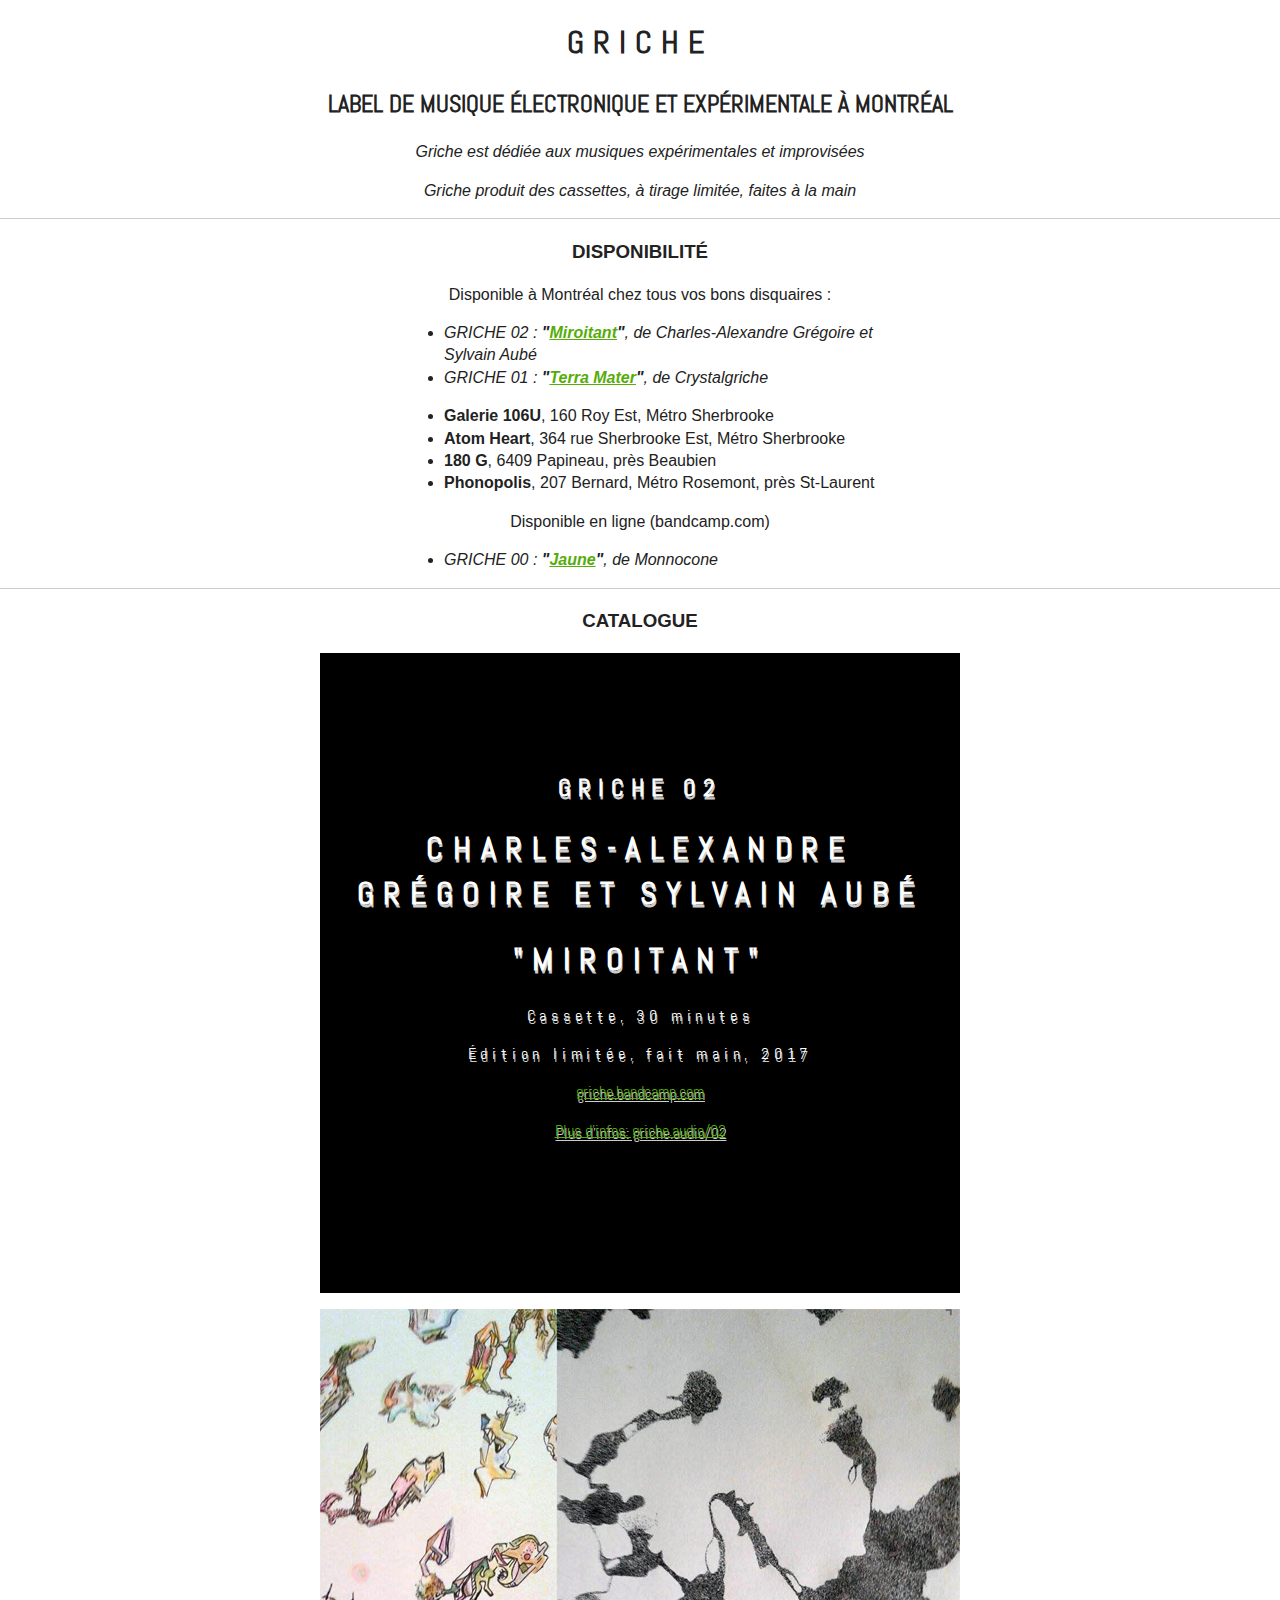
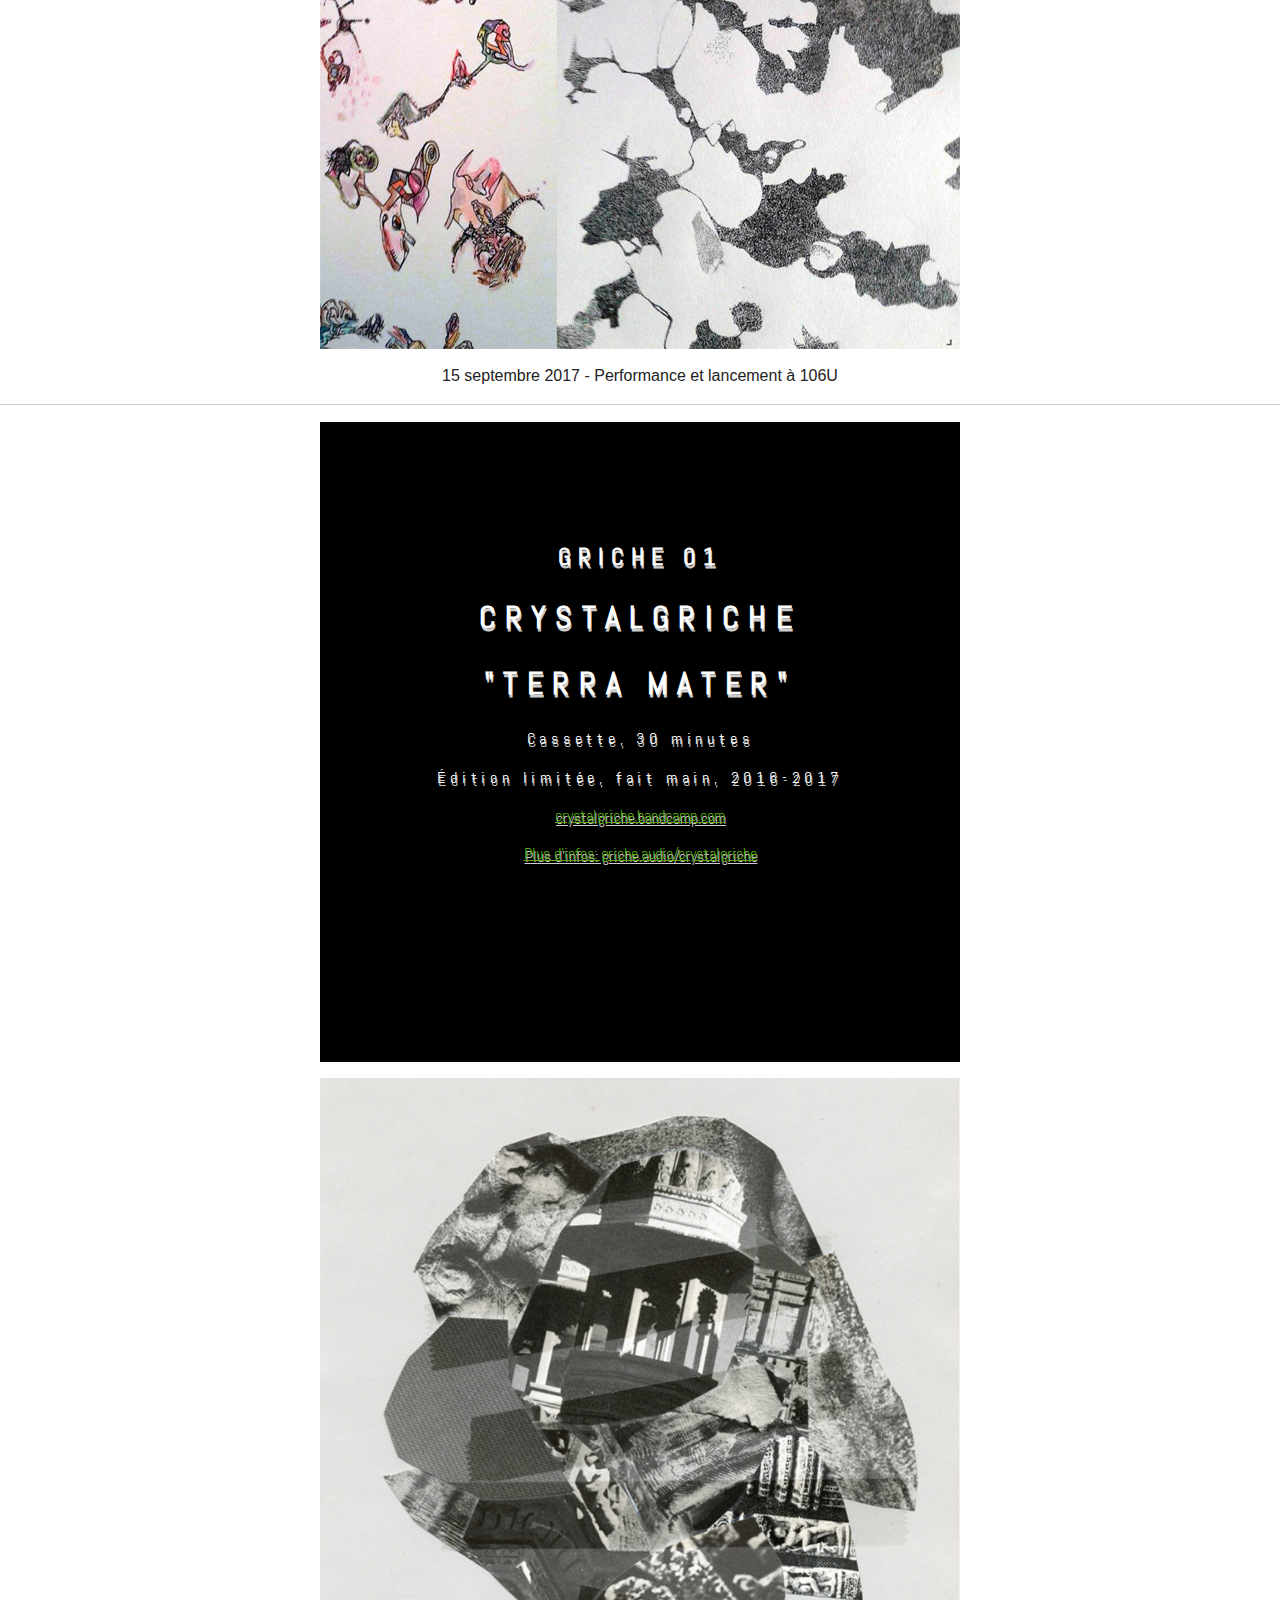
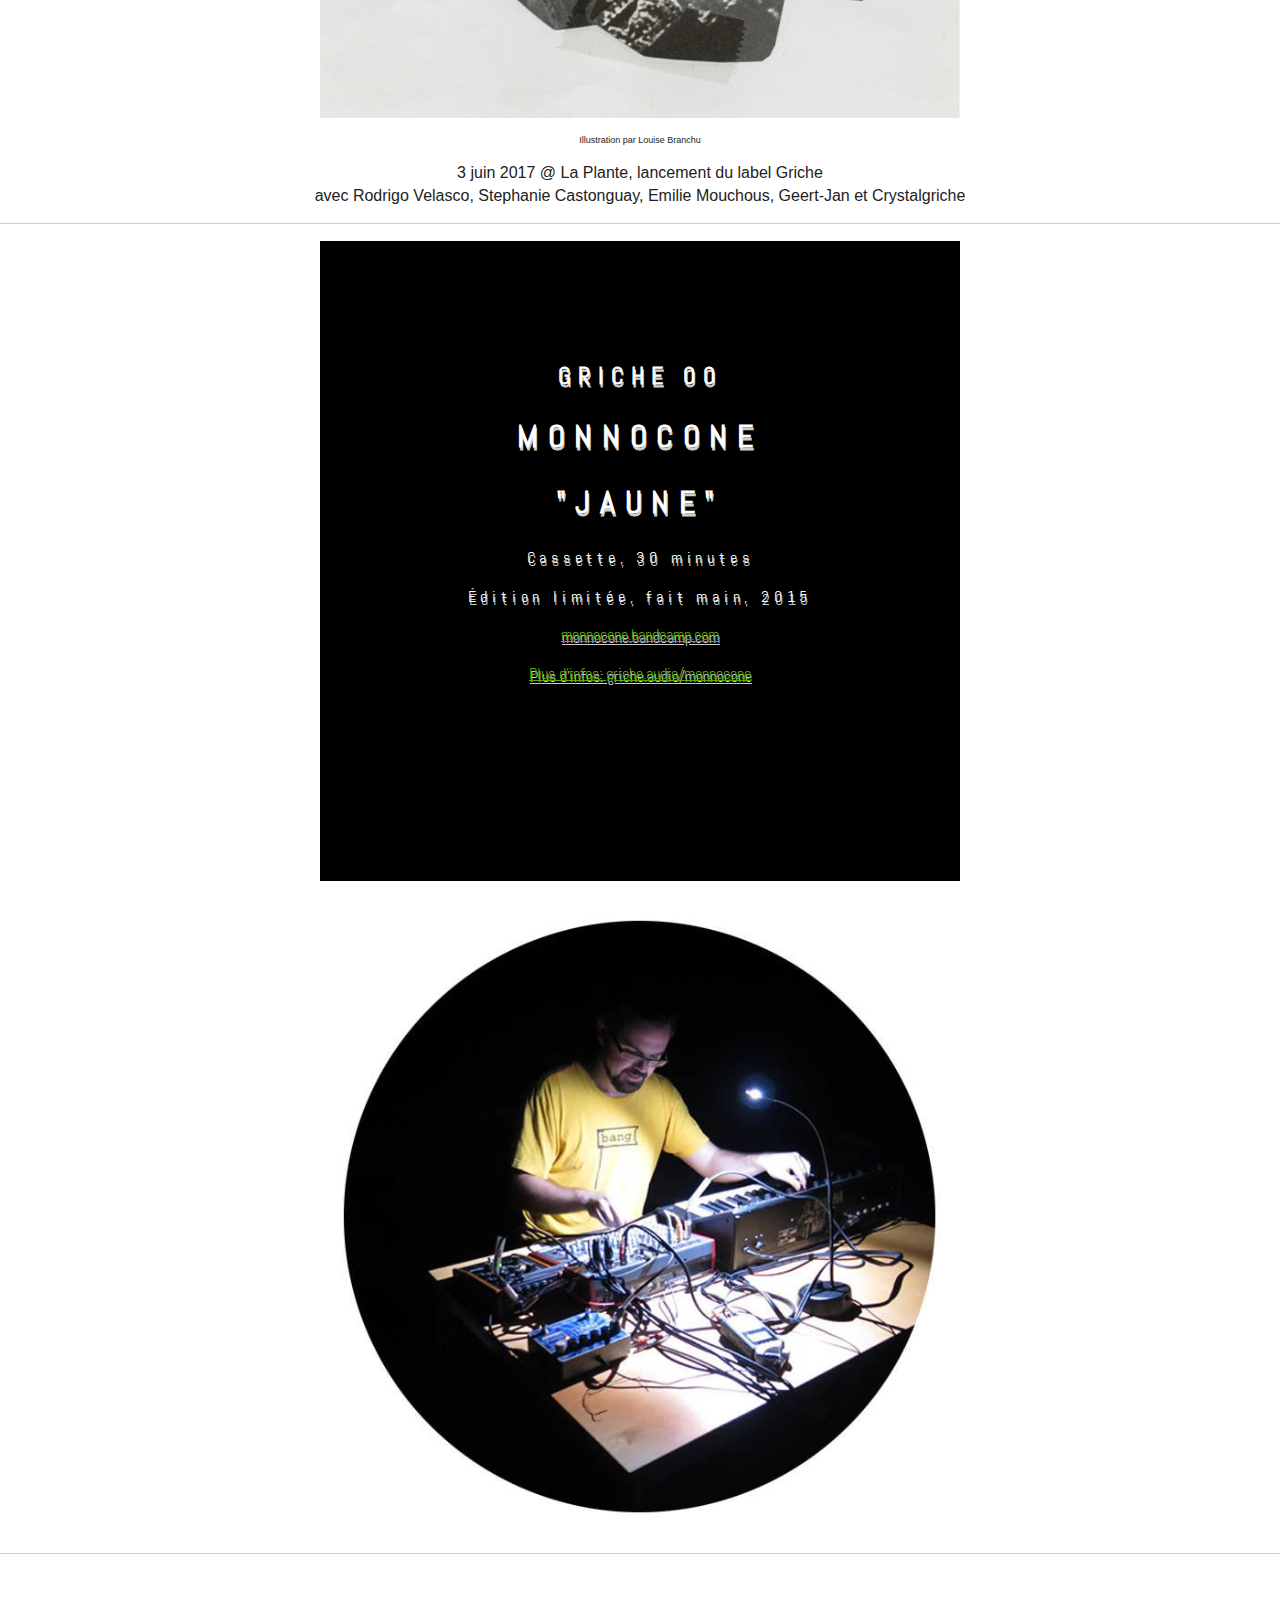
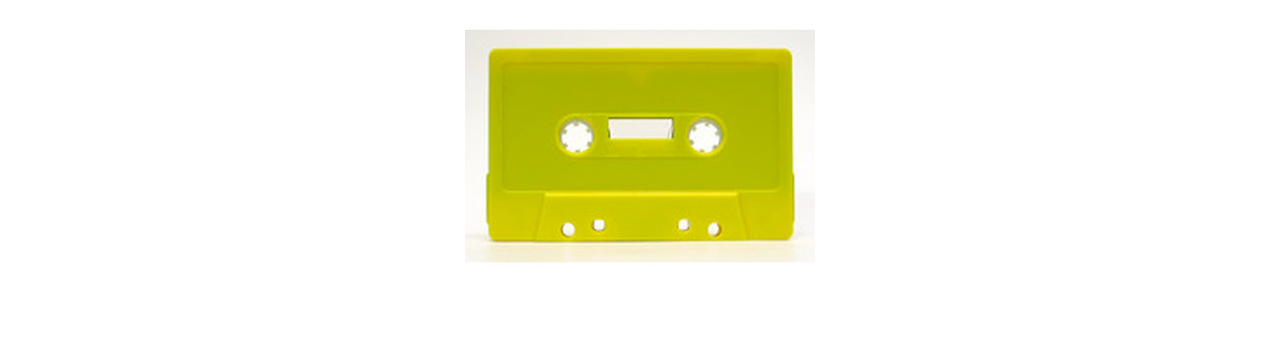
==== index.html @ cfc30053 "Version initiale" ====
<!doctype html>
<html class="no-js" lang="">
    <head>
        <meta charset="utf-8">
        <meta http-equiv="X-UA-Compatible" content="IE=edge,chrome=1">
        <title></title>
        <meta name="description" content="">
        <meta name="viewport" content="width=device-width, initial-scale=1">
        <link rel="apple-touch-icon" href="apple-touch-icon.png">

        <link rel="stylesheet" href="css/normalize.min.css">
        <link rel="stylesheet" href="css/main.css">
        <link rel="stylesheet" href="css/custom.css">

        <script src="js/vendor/modernizr-2.8.3.min.js"></script>
    </head>
    <body>
    <!-- "The electric current has no memory, is governed only by the present, and is thus in great measure authorized to unleash improbable phenomena"
(The Time of Roland Kayn's Cybernetic Music) -->
        <!--[if lt IE 8]>
            <p class="browserupgrade">You are using an <strong>outdated</strong> browser. Please <a href="http://browsehappy.com/">upgrade your browser</a> to improve your experience.</p>
        <![endif]-->


        <h1>GRICHE</h1>
        <h2>LABEL DE MUSIQUE ÉLECTRONIQUE ET EXPÉRIMENTALE À MONTRÉAL</h2>
        <p><em>Griche est dédiée aux musiques expérimentales et improvisées</em></p>
        <p><em>Griche produit des cassettes, à tirage limitée, faites à la main</em></p>
       <hr />
        <h3>DISPONIBILITÉ</h3>
        <p>Disponible à Montréal chez tous vos bons disquaires : 
        <ul style="width: 432px;text-align: left;margin: 0 auto">
            <li><em>GRICHE 02 : <strong>"<a href="https://griche.bandcamp.com/releases">Miroitant</a>"</strong>, de Charles-Alexandre Grégoire et Sylvain Aubé</em></li>
            <li><em>GRICHE 01 : <strong>"<a href="https://crystalgriche.bandcamp.com/album/terra-mater">Terra Mater</a>"</strong>, de Crystalgriche</em></li>
        </ul>
        <p></p>
        <ul style="width: 432px;text-align: left;margin: 0 auto">
            <li><strong>Galerie 106U</strong>, 160 Roy Est, Métro Sherbrooke</li>
            <li><strong>Atom Heart</strong>, 364 rue Sherbrooke Est, Métro Sherbrooke</li>
            <li><strong>180 G</strong>, 6409 Papineau, près Beaubien</li>
            <li><strong>Phonopolis</strong>, 207 Bernard, Métro Rosemont, près St-Laurent</li>
        </ul>
         <p>Disponible en ligne (bandcamp.com)</p>
         <ul style="width: 432px;text-align: left;margin: 0 auto">
            <li><em>GRICHE 00 : <strong>"<a href="https://monnocone.bandcamp.com/album/jaune">Jaune</a>"</strong>, de Monnocone</em></li></ul>
<hr />
        <h3>CATALOGUE</h3>
<div class="noirsilence" style="">
             <p>&nbsp;</p>
         <p>&nbsp;</p>
         <p>&nbsp;</p>
            <h2 style="letter-spacing:0.3em;">GRICHE 02</h2>
        <h1 style="letter-spacing:0.3em;">CHARLES-ALEXANDRE GRÉGOIRE ET SYLVAIN AUBÉ</h1>
        <h1 style="letter-spacing:0.3em;">"MIROITANT"</h1>
        <p style="letter-spacing:0.3em;">Cassette, 30 minutes</p>
        <p style="letter-spacing:0.3em;">Édition limitée, fait main, 2017</p>
        <p><a style="color:#56ad09" href="http://griche.bandcamp.com">griche.bandcamp.com</a></p>
        <p><a style="color:#56ad09" href="http://griche.audio/02">Plus d'infos: griche.audio/02</a></p>
</div>
       <p><img style="width:640px" src="/02/img/pochette-carre_.png"></p>
               <p>15 septembre 2017 - Performance et lancement à 106U</p>

<hr />
<div class="noirsilence" style="">
             <p>&nbsp;</p>
         <p>&nbsp;</p>
         <p>&nbsp;</p>
            <h2 style="letter-spacing:0.3em;">GRICHE 01</h2>
        <h1 style="letter-spacing:0.3em;">CRYSTALGRICHE</h1>
        <h1 style="letter-spacing:0.3em;">"TERRA MATER"</h1>
        <p style="letter-spacing:0.3em;">Cassette, 30 minutes</p>
        <p style="letter-spacing:0.3em;">Édition limitée, fait main, 2016-2017</p>
        <p><a style="color:#56ad09" href="http://crystalgriche.bandcamp.com">crystalgriche.bandcamp.com</a></p>
                <p><a style="color:#56ad09" href="http://griche.audio/crystalgriche">Plus d'infos: griche.audio/crystalgriche</a></p>
</div>
<p><img style="width:640px" src="img/terra_mater_couverture_louise_branchu.jpg" alt="Pochette de l'album Terra Mater du groupe Crystalgriche. Illustration par Louise Branchu"></p><p style="text-align:center;font-size: 9px;">Illustration par Louise Branchu</p>
         <p>3 juin 2017 @ La Plante, lancement du label Griche<br>
 avec Rodrigo Velasco, Stephanie Castonguay, Emilie Mouchous, Geert-Jan et Crystalgriche</p>

<hr />
<div class="noirsilence" style="">
             <p>&nbsp;</p>
         <p>&nbsp;</p>
         <p>&nbsp;</p>
            <h2 style="letter-spacing:0.3em;">GRICHE 00</h2>
        <h1 style="letter-spacing:0.3em;">MONNOCONE</h1>
        <h1 style="letter-spacing:0.3em;">"JAUNE"</h1>
        <p style="letter-spacing:0.3em;">Cassette, 30 minutes</p>
        <p style="letter-spacing:0.3em;">Édition limitée, fait main, 2015</p>
        <p><a style="color:#56ad09" href="http://monnocone.bandcamp.com">monnocone.bandcamp.com</a></p>
        <p><a style="color:#56ad09" href="http://griche.audio/monnocone">Plus d'infos: griche.audio/monnocone</a></p>
</div>
<p><img  style="width:640px" src="img/0008313419_10.jpg"></p>
<hr />
<p><a href="http://griche.audio/"><img src="img/a2353538528_2.jpg"></a></p>
<!--Qui a vraiment besoin d'un pied de page?-->
<!--Je sais que personne ne regarde jamais le code source. Easter Egg!!!

<hr />
<hr />
<hr />
<hr />-->
<!-- Handmade with HTML5 BOILERPLATE -->
<!-- Scripts -->
        <script src="//ajax.googleapis.com/ajax/libs/jquery/1.11.2/jquery.min.js"></script>
        <script>window.jQuery || document.write('<script src="js/vendor/jquery-1.11.2.min.js"><\/script>')</script>

        <script src="js/plugins.js"></script>
        <script src="js/main.js"></script>

        <!-- Google Analytics: change UA-XXXXX-X to be your site's ID. -->
        <script>
            (function(b,o,i,l,e,r){b.GoogleAnalyticsObject=l;b[l]||(b[l]=
            function(){(b[l].q=b[l].q||[]).push(arguments)});b[l].l=+new Date;
            e=o.createElement(i);r=o.getElementsByTagName(i)[0];
            e.src='//www.google-analytics.com/analytics.js';
            r.parentNode.insertBefore(e,r)}(window,document,'script','ga'));
            ga('create','UA-XXXXX-X','auto');ga('send','pageview');
        </script>
    </body>
</html>
---- css/main.css ----
/*! HTML5 Boilerplate v5.0 | MIT License | http://h5bp.com/ */

html {
    color: #222;
    font-size: 1em;
    line-height: 1.4;
}

::-moz-selection {
    background: #b3d4fc;
    text-shadow: none;
}

::selection {
    background: #b3d4fc;
    text-shadow: none;
}

hr {
    display: block;
    height: 1px;
    border: 0;
    border-top: 1px solid #ccc;
    margin: 1em 0;
    padding: 0;
}

audio,
canvas,
iframe,
img,
svg,
video {
    vertical-align: middle;
}

fieldset {
    border: 0;
    margin: 0;
    padding: 0;
}

textarea {
    resize: vertical;
}

.browserupgrade {
    margin: 0.2em 0;
    background: #ccc;
    color: #000;
    padding: 0.2em 0;
}


/* ==========================================================================
   Author's custom styles
   ========================================================================== */















/* ==========================================================================
   Media Queries
   ========================================================================== */

@media only screen and (min-width: 35em) {

}

@media print,
       (-o-min-device-pixel-ratio: 5/4),
       (-webkit-min-device-pixel-ratio: 1.25),
       (min-resolution: 120dpi) {

}

/* ==========================================================================
   Helper classes
   ========================================================================== */

.hidden {
    display: none !important;
    visibility: hidden;
}

.visuallyhidden {
    border: 0;
    clip: rect(0 0 0 0);
    height: 1px;
    margin: -1px;
    overflow: hidden;
    padding: 0;
    position: absolute;
    width: 1px;
}

.visuallyhidden.focusable:active,
.visuallyhidden.focusable:focus {
    clip: auto;
    height: auto;
    margin: 0;
    overflow: visible;
    position: static;
    width: auto;
}

.invisible {
    visibility: hidden;
}

.clearfix:before,
.clearfix:after {
    content: " ";
    display: table;
}

.clearfix:after {
    clear: both;
}

.clearfix {
    *zoom: 1;
}

/* ==========================================================================
   Print styles
   ========================================================================== */

@media print {
    *,
    *:before,
    *:after {
        background: transparent !important;
        color: #000 !important;
        box-shadow: none !important;
        text-shadow: none !important;
    }

    a,
    a:visited {
        text-decoration: underline;
    }

    a[href]:after {
        content: " (" attr(href) ")";
    }

    abbr[title]:after {
        content: " (" attr(title) ")";
    }

    a[href^="#"]:after,
    a[href^="javascript:"]:after {
        content: "";
    }

    pre,
    blockquote {
        border: 1px solid #999;
        page-break-inside: avoid;
    }

    thead {
        display: table-header-group;
    }

    tr,
    img {
        page-break-inside: avoid;
    }

    img {
        max-width: 100% !important;
    }

    p,
    h2,
    h3 {
        orphans: 3;
        widows: 3;
    }

    h2,
    h3 {
        page-break-after: avoid;
    }
}
---- css/custom.css ----
/**
"The electric current has no memory, is governed only by the present, and is thus in great measure authorized to unleash improbable phenomena"
(The Time of Roland Kayn's Cybernetic Music)
*/

@font-face {
    font-family: 'abel';
    src: url('../webfonts/abel/abel-regular-webfont.eot');
    src: url('../webfonts/abel/abel-regular-webfont.eot?#iefix') format('embedded-opentype'),
         url('../webfonts/abel/abel-regular-webfont.woff2') format('woff2'),
         url('../webfonts/abel/abel-regular-webfont.woff') format('woff'),
         url('../webfonts/abel/abel-regular-webfont.ttf') format('truetype'),
         url('../webfonts/abel/abel-regular-webfont.svg#abelregular') format('svg');
    font-weight: normal;
    font-style: normal;

}
body {
text-align:center;	
}
h1 {
letter-spacing: 9px;
font-family: abel;
text-align: center;
}
h2 {
	letter-spacing: 0px;
font-family: abel;
text-align: center;
}
p {

}
a {
	color: #56ad09;
}
.noirsilence {
	margin: 0 auto;
	 width: 640px;
	 height: 640px;
	 background-color: #000;
	 color: #fff;
	 font-family: abel;

}


.noirsilence h1 {
  text-shadow: 1px 3px #ccc;
  	 font-size: 32px;
}
.noirsilence h2 {
  text-shadow: 1px 3px #ccc;
  	 font-size: 24px;
}
.noirsilence p {
  text-shadow: 1px 3px #ccc;
  	 font-size: 16px;
}
.noirsilence a {
  text-shadow: 1px 3px #ccc;
  	color: #56ad09;
  		 font-size: 16px;
}
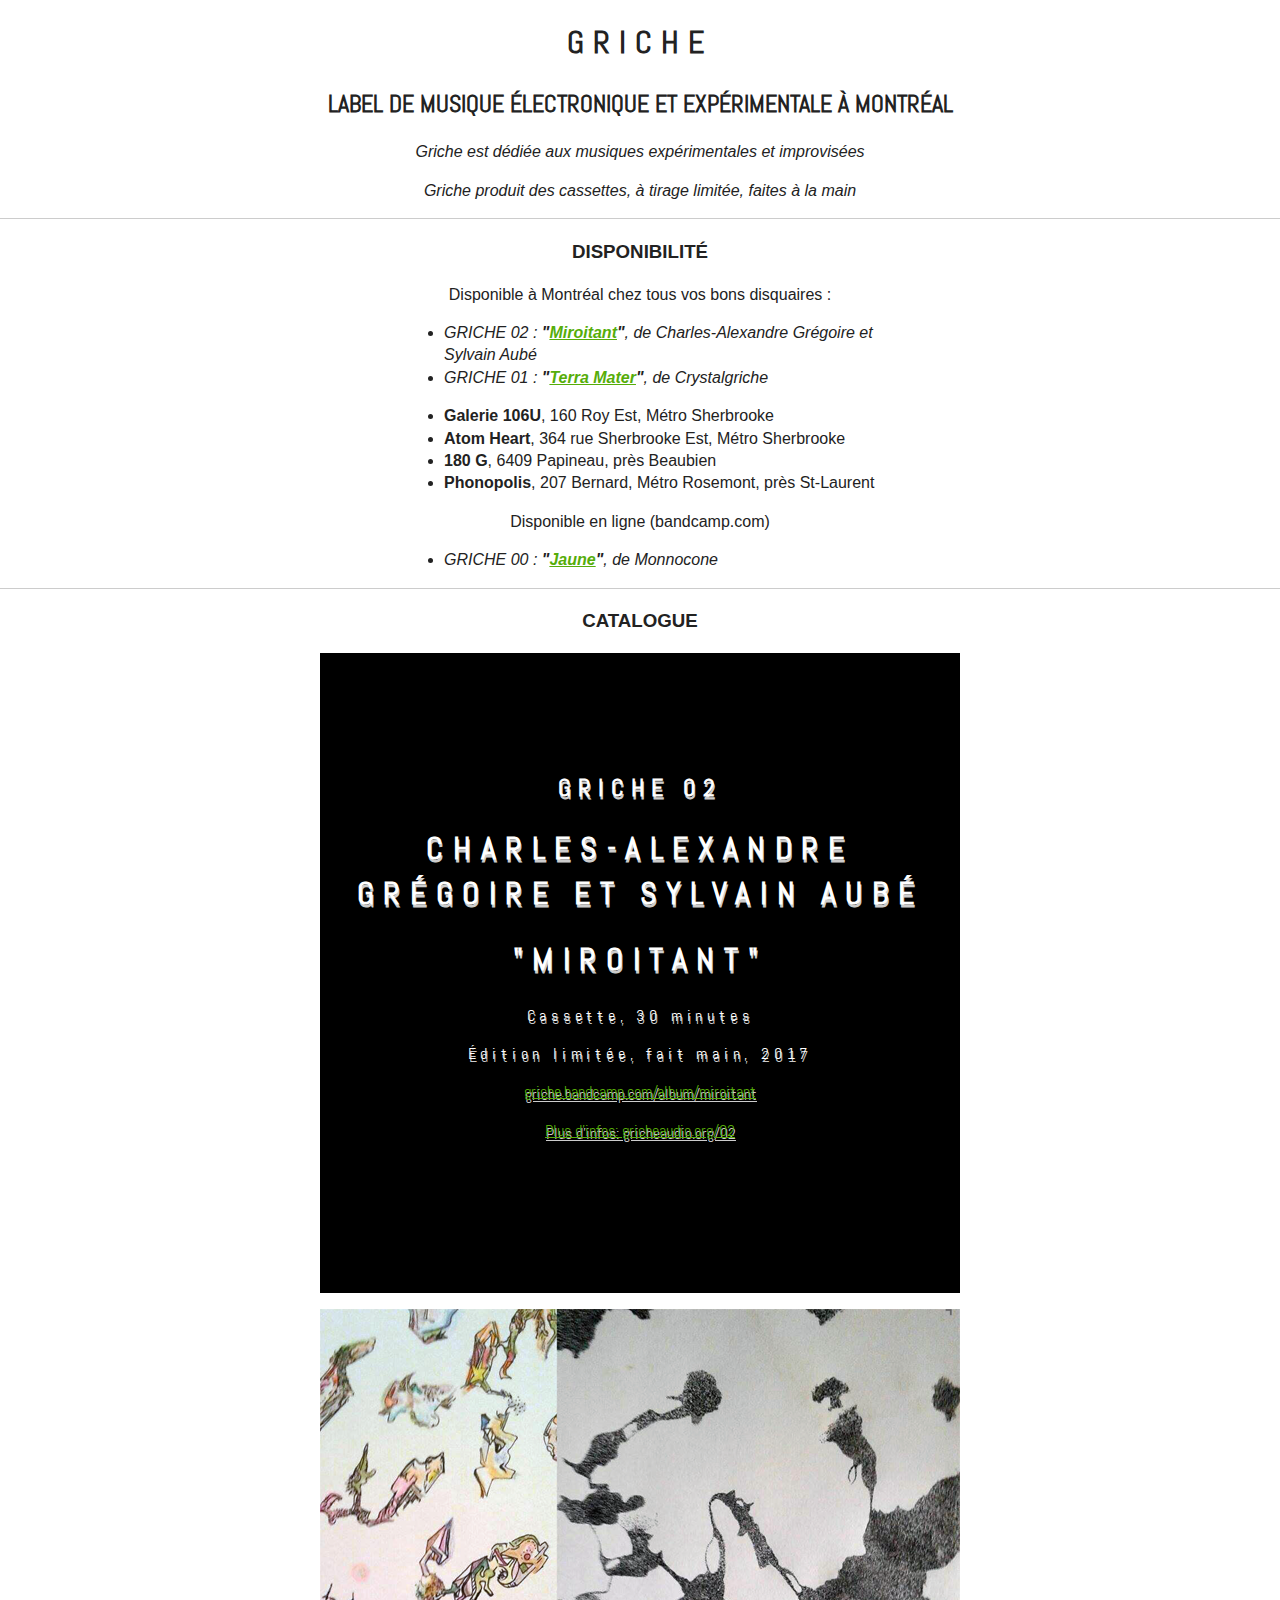
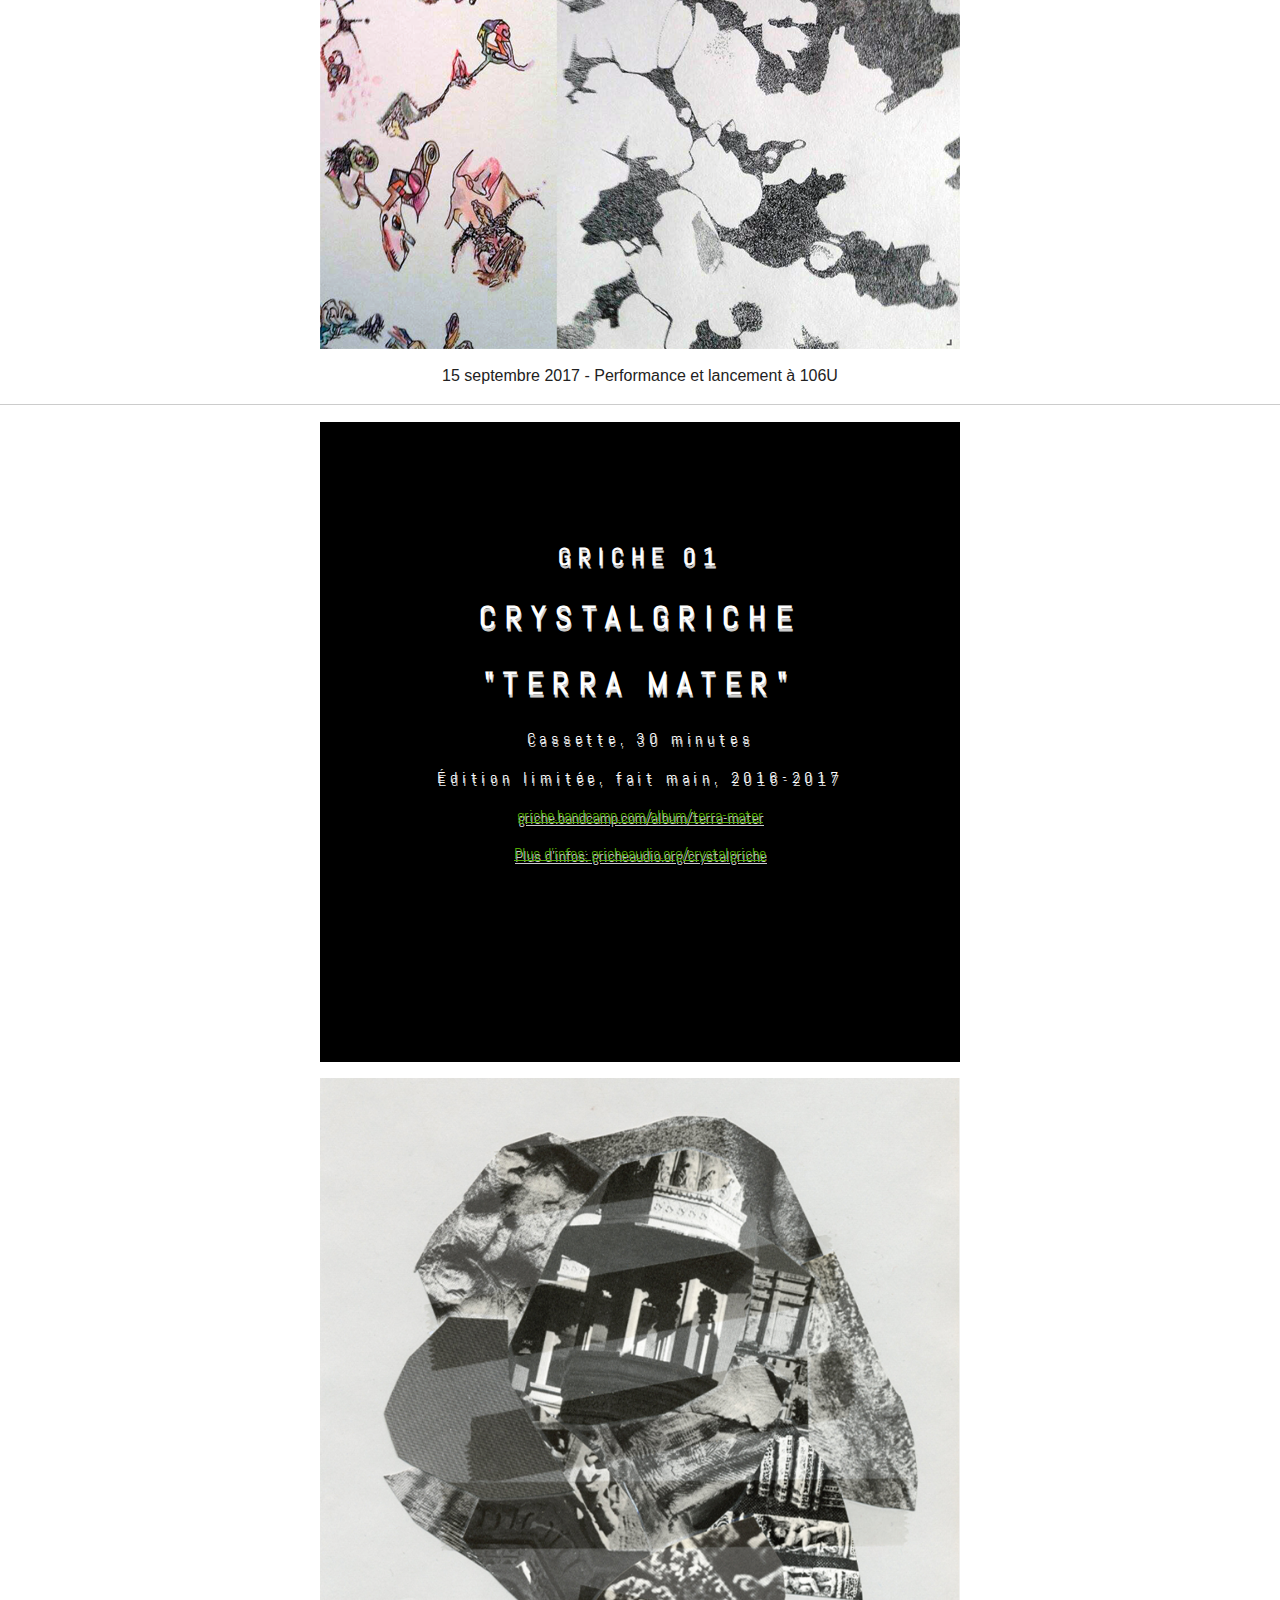
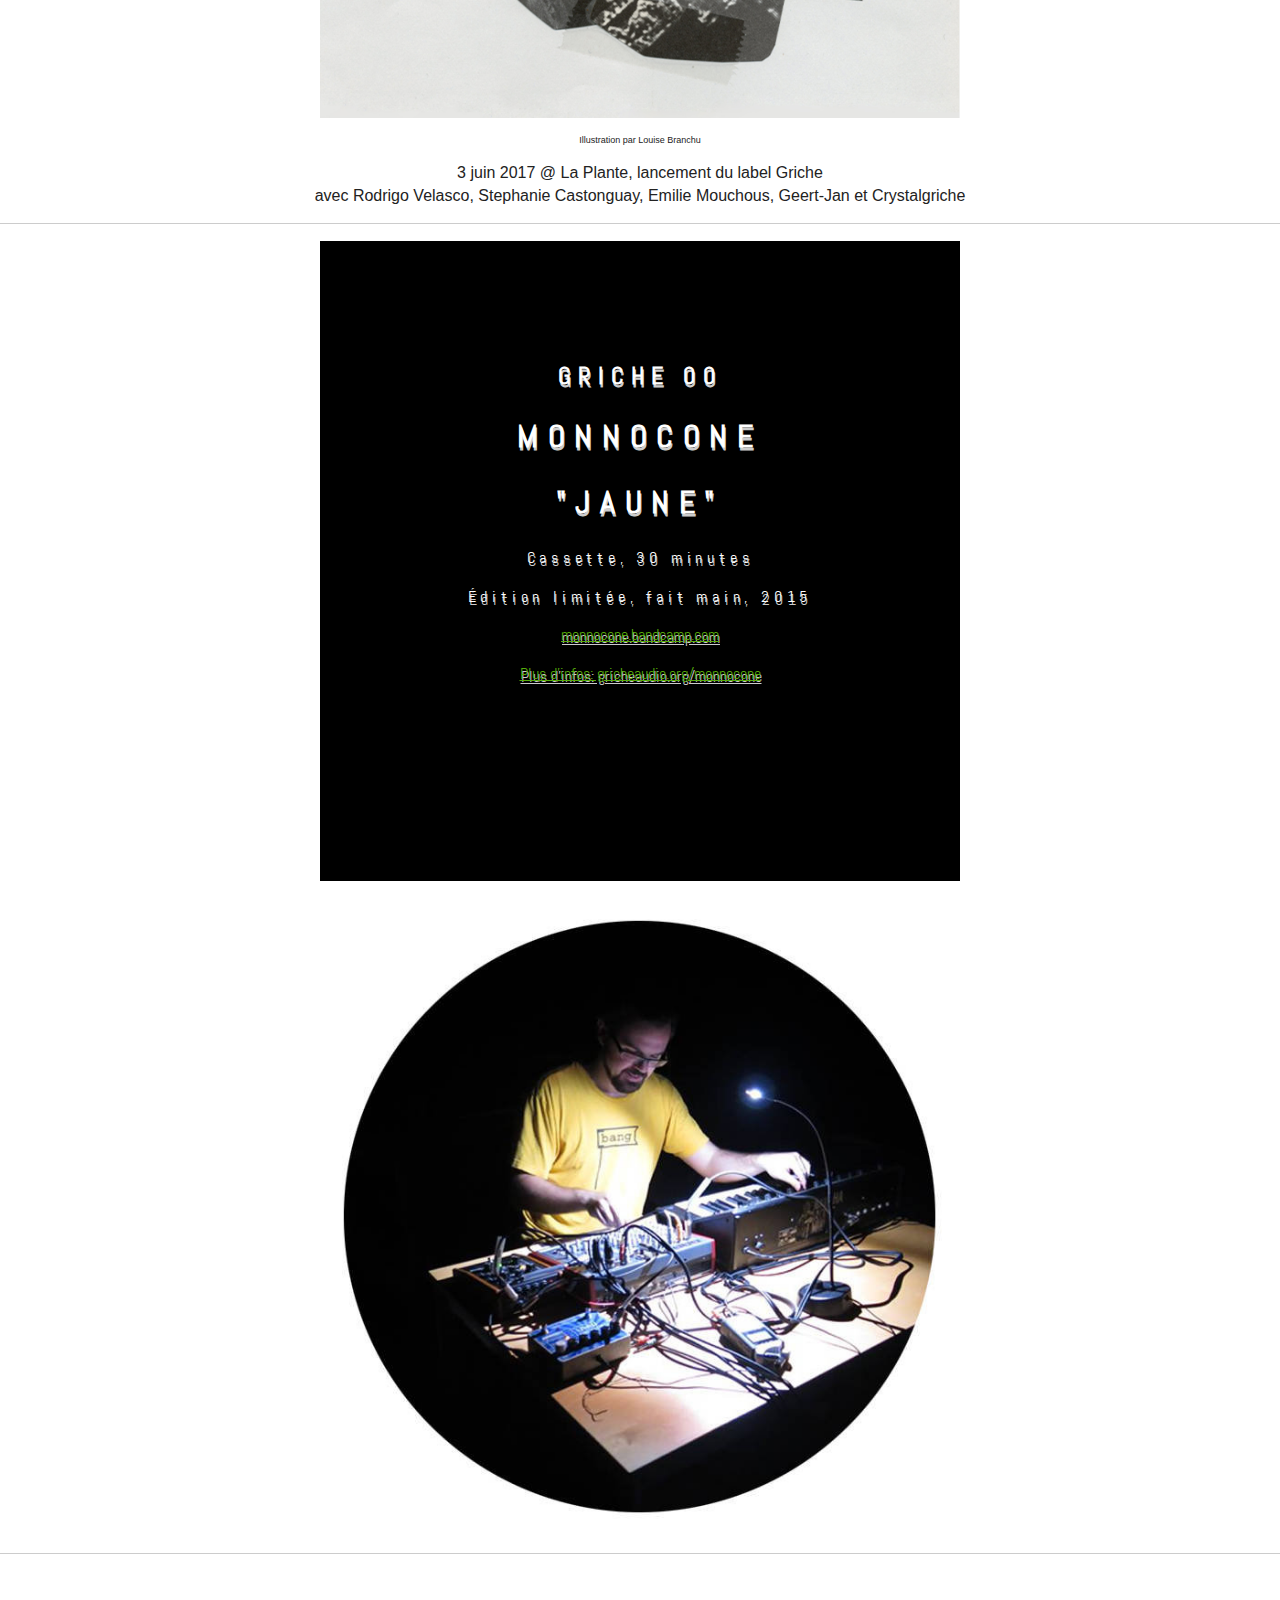
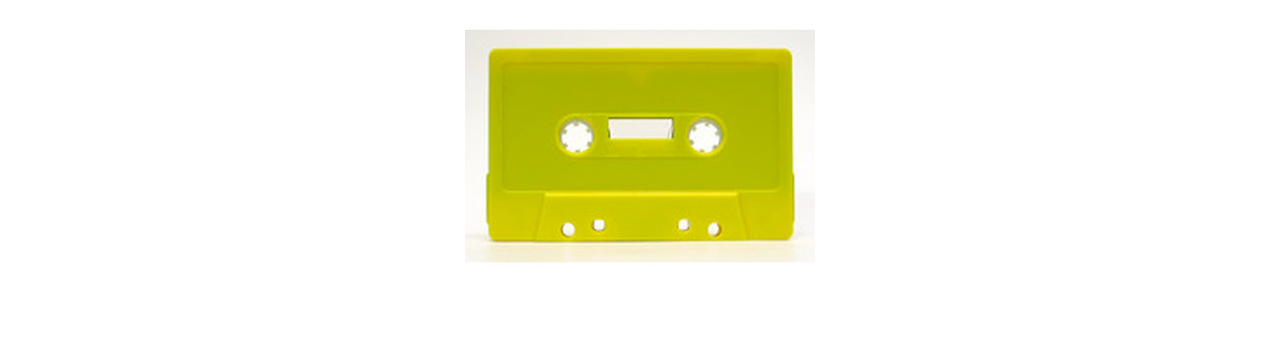
==== commit e689c051: "Remplacer lien absolu par lien relatif suite au changement de domaine" ====
--- a/index.html
+++ b/index.html
@@ -20,8 +20,6 @@
         <!--[if lt IE 8]>
             <p class="browserupgrade">You are using an <strong>outdated</strong> browser. Please <a href="http://browsehappy.com/">upgrade your browser</a> to improve your experience.</p>
         <![endif]-->
-
-
         <h1>GRICHE</h1>
         <h2>LABEL DE MUSIQUE ÉLECTRONIQUE ET EXPÉRIMENTALE À MONTRÉAL</h2>
         <p><em>Griche est dédiée aux musiques expérimentales et improvisées</em></p>
@@ -30,8 +28,8 @@
         <h3>DISPONIBILITÉ</h3>
         <p>Disponible à Montréal chez tous vos bons disquaires : 
         <ul style="width: 432px;text-align: left;margin: 0 auto">
-            <li><em>GRICHE 02 : <strong>"<a href="https://griche.bandcamp.com/releases">Miroitant</a>"</strong>, de Charles-Alexandre Grégoire et Sylvain Aubé</em></li>
-            <li><em>GRICHE 01 : <strong>"<a href="https://crystalgriche.bandcamp.com/album/terra-mater">Terra Mater</a>"</strong>, de Crystalgriche</em></li>
+            <li><em>GRICHE 02 : <strong>"<a href="https://griche.bandcamp.com/album/miroitant">Miroitant</a>"</strong>, de Charles-Alexandre Grégoire et Sylvain Aubé</em></li>
+            <li><em>GRICHE 01 : <strong>"<a href="https://griche.bandcamp.com/album/terra-mater">Terra Mater</a>"</strong>, de Crystalgriche</em></li>
         </ul>
         <p></p>
         <ul style="width: 432px;text-align: left;margin: 0 auto">
@@ -54,8 +52,8 @@
         <h1 style="letter-spacing:0.3em;">"MIROITANT"</h1>
         <p style="letter-spacing:0.3em;">Cassette, 30 minutes</p>
         <p style="letter-spacing:0.3em;">Édition limitée, fait main, 2017</p>
-        <p><a style="color:#56ad09" href="http://griche.bandcamp.com">griche.bandcamp.com</a></p>
-        <p><a style="color:#56ad09" href="http://griche.audio/02">Plus d'infos: griche.audio/02</a></p>
+        <p><a style="color:#56ad09" href="https://griche.bandcamp.com/album/miroitant">griche.bandcamp.com/album/miroitant</a></p>
+        <p><a style="color:#56ad09" href="/02">Plus d'infos: gricheaudio.org/02</a></p>
 </div>
        <p><img style="width:640px" src="/02/img/pochette-carre_.png"></p>
                <p>15 septembre 2017 - Performance et lancement à 106U</p>
@@ -70,8 +68,8 @@
         <h1 style="letter-spacing:0.3em;">"TERRA MATER"</h1>
         <p style="letter-spacing:0.3em;">Cassette, 30 minutes</p>
         <p style="letter-spacing:0.3em;">Édition limitée, fait main, 2016-2017</p>
-        <p><a style="color:#56ad09" href="http://crystalgriche.bandcamp.com">crystalgriche.bandcamp.com</a></p>
-                <p><a style="color:#56ad09" href="http://griche.audio/crystalgriche">Plus d'infos: griche.audio/crystalgriche</a></p>
+        <p><a style="color:#56ad09" href="https://griche.bandcamp.com/album/terra-mater">griche.bandcamp.com/album/terra-mater</a></p>
+                <p><a style="color:#56ad09" href="/crystalgriche">Plus d'infos: gricheaudio.org/crystalgriche</a></p>
 </div>
 <p><img style="width:640px" src="img/terra_mater_couverture_louise_branchu.jpg" alt="Pochette de l'album Terra Mater du groupe Crystalgriche. Illustration par Louise Branchu"></p><p style="text-align:center;font-size: 9px;">Illustration par Louise Branchu</p>
          <p>3 juin 2017 @ La Plante, lancement du label Griche<br>
@@ -88,11 +86,11 @@
         <p style="letter-spacing:0.3em;">Cassette, 30 minutes</p>
         <p style="letter-spacing:0.3em;">Édition limitée, fait main, 2015</p>
         <p><a style="color:#56ad09" href="http://monnocone.bandcamp.com">monnocone.bandcamp.com</a></p>
-        <p><a style="color:#56ad09" href="http://griche.audio/monnocone">Plus d'infos: griche.audio/monnocone</a></p>
+        <p><a style="color:#56ad09" href="/monnocone">Plus d'infos: gricheaudio.org/monnocone</a></p>
 </div>
-<p><img  style="width:640px" src="img/0008313419_10.jpg"></p>
+<p><img  style="width:640px" src="/img/0008313419_10.jpg"></p>
 <hr />
-<p><a href="http://griche.audio/"><img src="img/a2353538528_2.jpg"></a></p>
+<p><a href="/"><img src="img/a2353538528_2.jpg"></a></p>
 <!--Qui a vraiment besoin d'un pied de page?-->
 <!--Je sais que personne ne regarde jamais le code source. Easter Egg!!!
 
